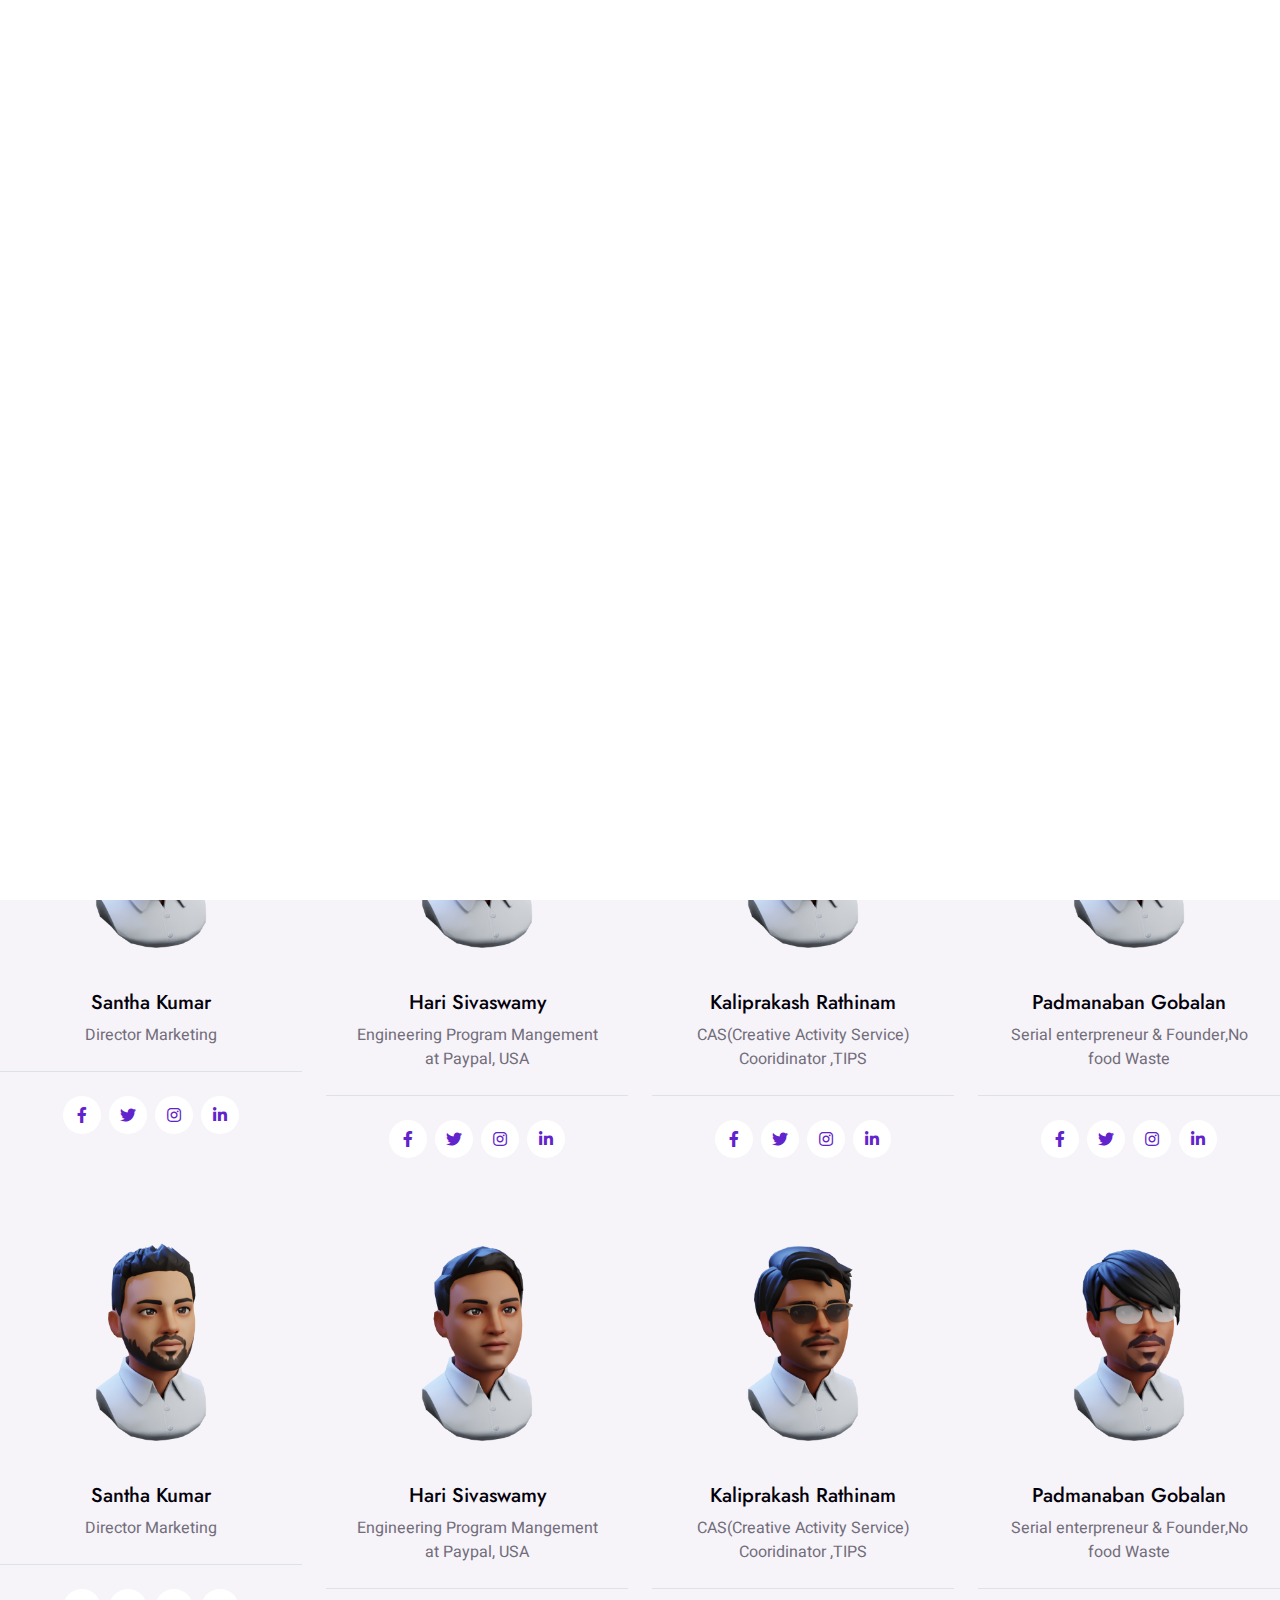
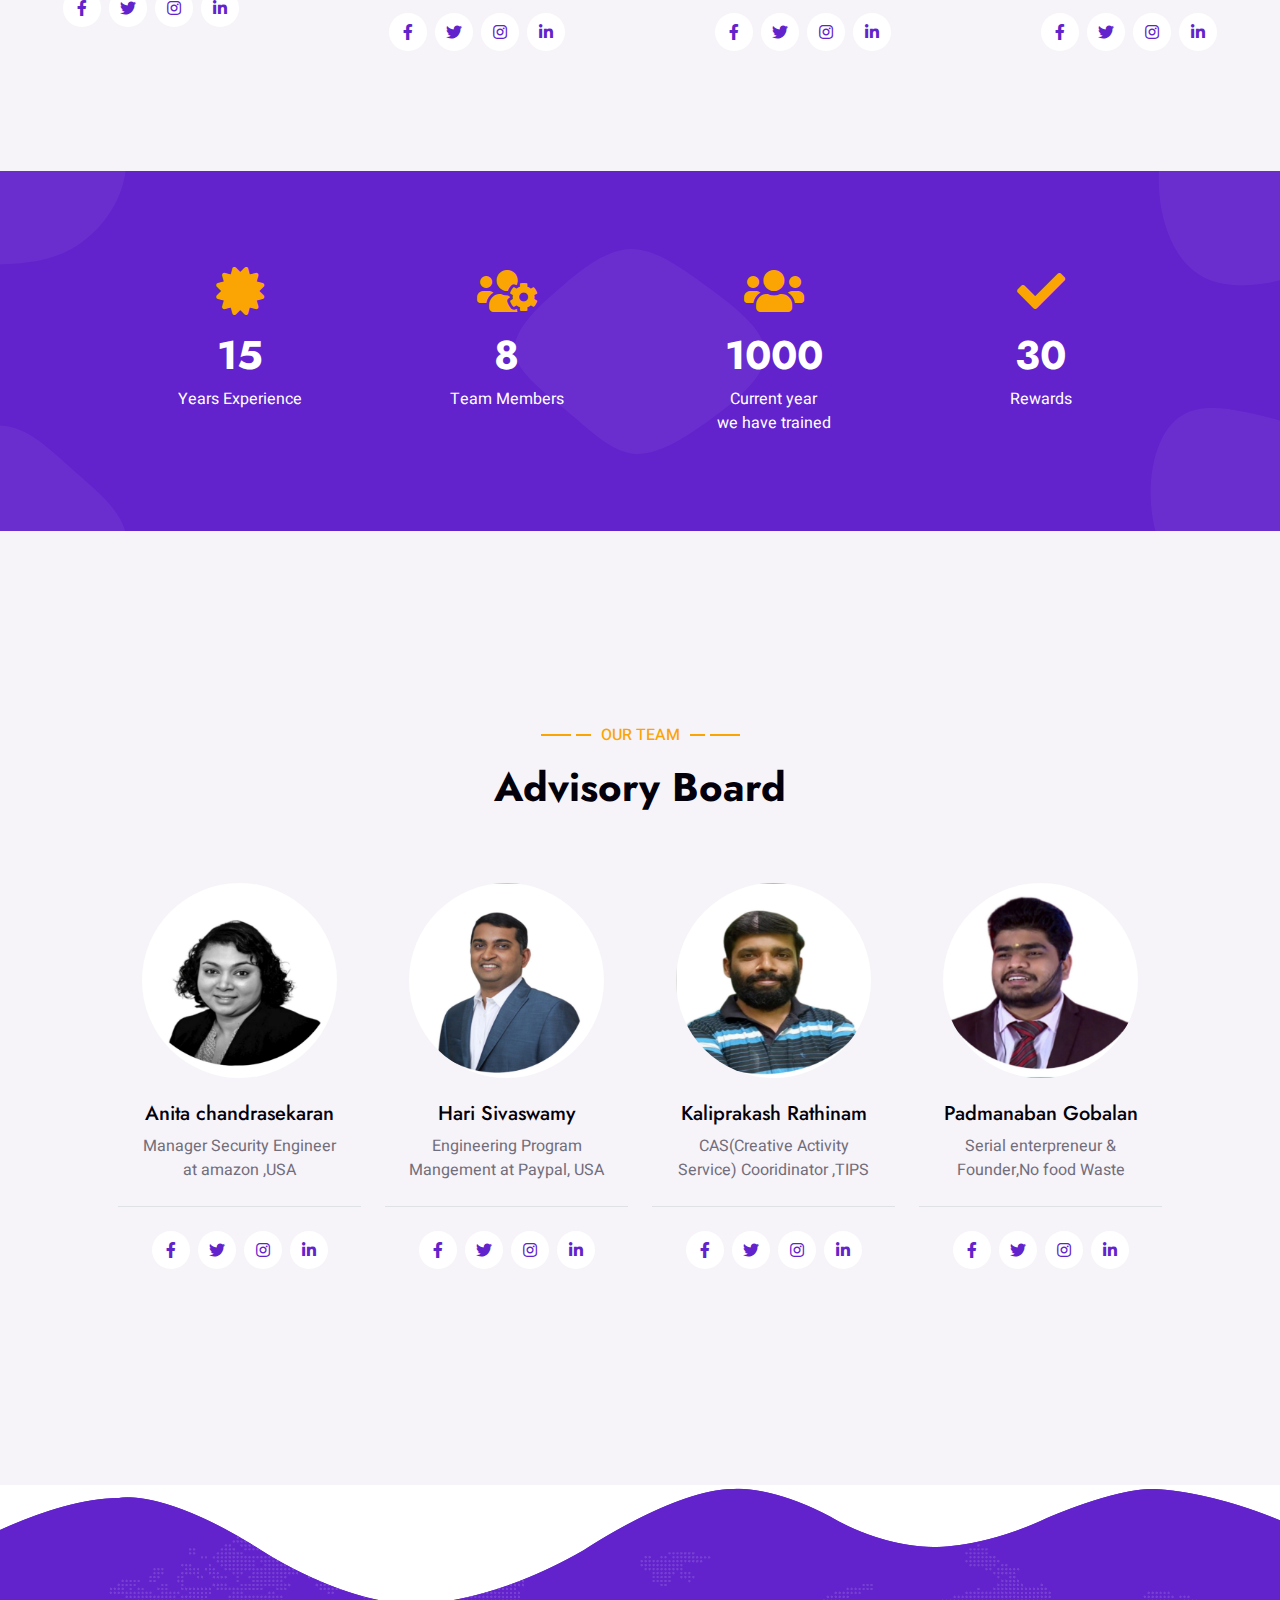
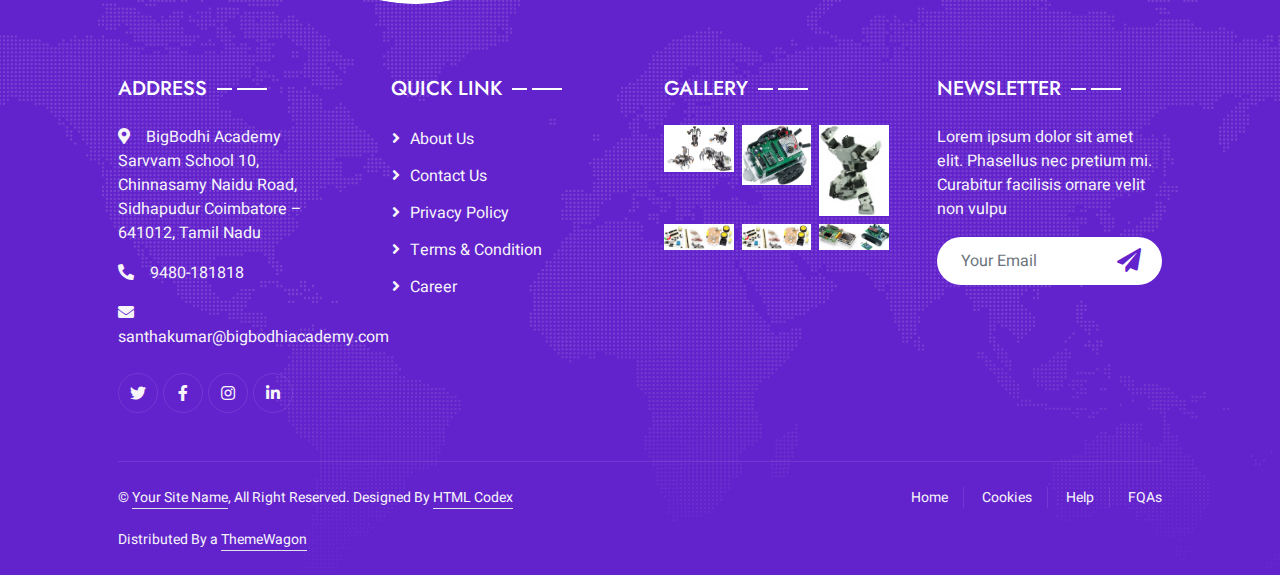
==== about.html @ 29ec6e52 "first deploy" ====
<!DOCTYPE html>
<html lang="en">

<head>
    <meta charset="utf-8">
    <title>BigBodhi Academy HTML Template</title>
    <meta content="width=device-width, initial-scale=1.0" name="viewport">
    <meta content="" name="keywords">
    <meta content="" name="description">

    <!-- Favicon -->
    <link href="img/favicon.ico" rel="icon">

    <!-- Google Web Fonts -->
    <link rel="preconnect" href="https://fonts.googleapis.com">
    <link rel="preconnect" href="https://fonts.gstatic.com" crossorigin>
    <link href="https://fonts.googleapis.com/css2?family=Heebo:wght@400;500&family=Jost:wght@500;600;700&display=swap" rel="stylesheet"> 

    <!-- Icon Font Stylesheet -->
    <link href="https://cdnjs.cloudflare.com/ajax/libs/font-awesome/5.10.0/css/all.min.css" rel="stylesheet">
    <link href="https://cdn.jsdelivr.net/npm/bootstrap-icons@1.4.1/font/bootstrap-icons.css" rel="stylesheet">

    <!-- Libraries Stylesheet -->
    <link href="lib/animate/animate.min.css" rel="stylesheet">
    <link href="lib/owlcarousel/assets/owl.carousel.min.css" rel="stylesheet">
    <link href="lib/lightbox/css/lightbox.min.css" rel="stylesheet">

    <!-- Customized Bootstrap Stylesheet -->
    <link href="css/bootstrap.min.css" rel="stylesheet">

    <!-- Template Stylesheet -->
    <link href="css/style.css" rel="stylesheet">
</head>

<body>
    <div class="container-xxl bg-white p-0">
        <!-- Spinner Start -->
        <div id="spinner" class="show bg-white position-fixed translate-middle w-100 vh-100 top-50 start-50 d-flex align-items-center justify-content-center">
            <div class="spinner-grow text-primary" style="width: 3rem; height: 3rem;" role="status">
                <span class="sr-only">Loading...</span>
            </div>
        </div>                  
        <!-- Spinner End -->


        <!-- Navbar & Hero Start -->
        <div class="container-xxl position-relative p-0">
            <nav class="navbar navbar-expand-lg navbar-light px-4 px-lg-5 py-3 py-lg-0">
                <a href="" class="navbar-brand p-0">
                    <h1 class="m-0">BigBodhi Academy</h1>
                    <!-- <img src="img/logo.png" alt="Logo"> -->
                </a>
                <button class="navbar-toggler" type="button" data-bs-toggle="collapse" data-bs-target="#navbarCollapse">
                    <span class="fa fa-bars"></span>
                </button>
                <div class="collapse navbar-collapse" id="navbarCollapse">
                    <div class="navbar-nav mx-auto py-0">
                        <a href="index.html" class="nav-item nav-link">Home</a>
                        <a href="about.html" class="nav-item nav-link active">About</a>
                        <a href="service.html" class="nav-item nav-link">Service</a>
                        <a href="project.html" class="nav-item nav-link">Project</a>
                        <div class="nav-item dropdown">
                            <a href="#" class="nav-link dropdown-toggle" data-bs-toggle="dropdown">Pages</a>
                            <div class="dropdown-menu m-0">
                                <a href="team.html" class="dropdown-item">Our Team</a>
                                <a href="testimonial.html" class="dropdown-item">Testimonial</a>
                                <a href="404.html" class="dropdown-item">404 Page</a>
                            </div>
                        </div>
                        <a href="contact.html" class="nav-item nav-link">Contact</a>
                    </div>
                    <a href="" class="btn rounded-pill py-2 px-4 ms-3 d-none d-lg-block">Get Started</a>
                </div>
            </nav>

            <div class="container-xxl py-5 bg-primary hero-header">
                <div class="container my-5 py-5 px-lg-5">
                    <div class="row g-5 py-5">
                        <div class="col-12 text-center">
                            <h1 class="text-white animated slideInDown">About Us</h1>
                            <hr class="bg-white mx-auto mt-0" style="width: 90px;">
                            <nav aria-label="breadcrumb">
                                <ol class="breadcrumb justify-content-center">
                                    <li class="breadcrumb-item"><a class="text-white" href="#">Home</a></li>
                                    <li class="breadcrumb-item"><a class="text-white" href="#">Pages</a></li>
                                    <li class="breadcrumb-item text-white active" aria-current="page">About</li>
                                </ol>
                            </nav>
                        </div>
                    </div>
                </div>
            </div>
        </div>
        <!-- Navbar & Hero End -->

        <h1 class="text-center mb-5">OUR TEAM</h1>
    </div>
    <div class="row g-4">
        <div class="col-lg-3 col-md-4 wow fadeInUp" data-wow-delay="0.1s">
            <div class="team-item bg-light rounded">
                <div class="text-center border-bottom p-4">
                    <img class="img-fluid rounded-circle mb-4" src="img/santh.png" alt="">
                    <h5>Santha Kumar </h5>
                    <span>Director Marketing</span >
                </div>
                <div class="d-flex justify-content-center p-4">
                    <a class="btn btn-square mx-1" href=""><i class="fab fa-facebook-f"></i></a>
                    <a class="btn btn-square mx-1" href=""><i class="fab fa-twitter"></i></a>
                    <a class="btn btn-square mx-1" href=""><i class="fab fa-instagram"></i></a>
                    <a class="btn btn-square mx-1" href=""><i class="fab fa-linkedin-in"></i></a>
                </div>
            </div>
        </div>
        <div class="col-lg-3 col-md-4 wow fadeInUp" data-wow-delay="0.3s">
            <div class="team-item bg-light rounded">
                <div class="text-center border-bottom p-4">
                    <img class="img-fluid rounded-circle mb-4" src="img/sathish.png" alt="">
                    <h5>Hari Sivaswamy</h5>
                    <span>Engineering Program Mangement at Paypal, USA</span>
                </div>
                <div class="d-flex justify-content-center p-4">
                    <a class="btn btn-square mx-1" href=""><i class="fab fa-facebook-f"></i></a>
                    <a class="btn btn-square mx-1" href=""><i class="fab fa-twitter"></i></a>
                    <a class="btn btn-square mx-1" href=""><i class="fab fa-instagram"></i></a>
                    <a class="btn btn-square mx-1" href=""><i class="fab fa-linkedin-in"></i></a>
                </div>
            </div>
        </div>
        <div class="col-lg-3 col-md-4 wow fadeInUp" data-wow-delay="0.5s">
            <div class="team-item bg-light rounded">
                <div class="text-center border-bottom p-4">
                    <img class="img-fluid rounded-circle mb-4" src="img/elango.png" alt="">
                    <h5>Kaliprakash Rathinam</h5>
                    <span>CAS(Creative Activity Service) Cooridinator ,TIPS</span>
                </div>
                <div class="d-flex justify-content-center p-4">
                    <a class="btn btn-square mx-1" href=""><i class="fab fa-facebook-f"></i></a>
                    <a class="btn btn-square mx-1" href=""><i class="fab fa-twitter"></i></a>
                    <a class="btn btn-square mx-1" href=""><i class="fab fa-instagram"></i></a>
                    <a class="btn btn-square mx-1" href=""><i class="fab fa-linkedin-in"></i></a>
                </div>
            </div>
        </div>
        <div class="col-lg-3 col-md-4 wow fadeInUp" data-wow-delay="0.5s">
            <div class="team-item bg-light rounded">
                <div class="text-center border-bottom p-4">
                    <img class="img-fluid rounded-circle mb-4" src="img/sam.png" alt="">
                    <h5>Padmanaban Gobalan</h5>
                    <span>Serial enterpreneur & Founder,No food Waste</span>
                </div>
                <div class="d-flex justify-content-center p-4">
                    <a class="btn btn-square mx-1" href=""><i class="fab fa-facebook-f"></i></a>
                    <a class="btn btn-square mx-1" href=""><i class="fab fa-twitter"></i></a>
                    <a class="btn btn-square mx-1" href=""><i class="fab fa-instagram"></i></a>
                    <a class="btn btn-square mx-1" href=""><i class="fab fa-linkedin-in"></i></a>
                </div>
            </div>
        </div>
    </div>
</div>
</div>
<div class="row g-4">
    <div class="col-lg-3 col-md-4 wow fadeInUp" data-wow-delay="0.1s">
        <div class="team-item bg-light rounded">
            <div class="text-center border-bottom p-4">
                <img class="img-fluid rounded-circle mb-4" src="img/santh.png" alt="">
                <h5>Santha Kumar </h5>
                <span>Director Marketing</span >
            </div>
            <div class="d-flex justify-content-center p-4">
                <a class="btn btn-square mx-1" href=""><i class="fab fa-facebook-f"></i></a>
                <a class="btn btn-square mx-1" href=""><i class="fab fa-twitter"></i></a>
                <a class="btn btn-square mx-1" href=""><i class="fab fa-instagram"></i></a>
                <a class="btn btn-square mx-1" href=""><i class="fab fa-linkedin-in"></i></a>
            </div>
        </div>
    </div>
    <div class="col-lg-3 col-md-4 wow fadeInUp" data-wow-delay="0.3s">
        <div class="team-item bg-light rounded">
            <div class="text-center border-bottom p-4">
                <img class="img-fluid rounded-circle mb-4" src="img/sathish.png" alt="">
                <h5>Hari Sivaswamy</h5>
                <span>Engineering Program Mangement at Paypal, USA</span>
            </div>
            <div class="d-flex justify-content-center p-4">
                <a class="btn btn-square mx-1" href=""><i class="fab fa-facebook-f"></i></a>
                <a class="btn btn-square mx-1" href=""><i class="fab fa-twitter"></i></a>
                <a class="btn btn-square mx-1" href=""><i class="fab fa-instagram"></i></a>
                <a class="btn btn-square mx-1" href=""><i class="fab fa-linkedin-in"></i></a>
            </div>
        </div>
    </div>
    <div class="col-lg-3 col-md-4 wow fadeInUp" data-wow-delay="0.5s">
        <div class="team-item bg-light rounded">
            <div class="text-center border-bottom p-4">
                <img class="img-fluid rounded-circle mb-4" src="img/elango.png" alt="">
                <h5>Kaliprakash Rathinam</h5>
                <span>CAS(Creative Activity Service) Cooridinator ,TIPS</span>
            </div>
            <div class="d-flex justify-content-center p-4">
                <a class="btn btn-square mx-1" href=""><i class="fab fa-facebook-f"></i></a>
                <a class="btn btn-square mx-1" href=""><i class="fab fa-twitter"></i></a>
                <a class="btn btn-square mx-1" href=""><i class="fab fa-instagram"></i></a>
                <a class="btn btn-square mx-1" href=""><i class="fab fa-linkedin-in"></i></a>
            </div>
        </div>
    </div>
    <div class="col-lg-3 col-md-4 wow fadeInUp" data-wow-delay="0.5s">
        <div class="team-item bg-light rounded">
            <div class="text-center border-bottom p-4">
                <img class="img-fluid rounded-circle mb-4" src="img/sam.png" alt="">
                <h5>Padmanaban Gobalan</h5>
                <span>Serial enterpreneur & Founder,No food Waste</span>
            </div>
            <div class="d-flex justify-content-center p-4">
                <a class="btn btn-square mx-1" href=""><i class="fab fa-facebook-f"></i></a>
                <a class="btn btn-square mx-1" href=""><i class="fab fa-twitter"></i></a>
                <a class="btn btn-square mx-1" href=""><i class="fab fa-instagram"></i></a>
                <a class="btn btn-square mx-1" href=""><i class="fab fa-linkedin-in"></i></a>
            </div>
        </div>
    </div>
</div>
</div>


        
        

         <!-- Facts Start -->
         <div class="container-xxl bg-primary fact py-5 wow fadeInUp" data-wow-delay="0.1s">
            <div class="container py-5 px-lg-5">
                <div class="row g-4">
                    <div class="col-md-6 col-lg-3 text-center wow fadeIn" data-wow-delay="0.1s">
                        <i class="fa fa-certificate fa-3x text-secondary mb-3"></i>
                        <h1 class="text-white mb-2" data-toggle="counter-up">15</h1>
                        <p class="text-white mb-0">Years Experience</p>
                    </div>
                    <div class="col-md-6 col-lg-3 text-center wow fadeIn" data-wow-delay="0.3s">
                        <i class="fa fa-users-cog fa-3x text-secondary mb-3"></i>
                        <h1 class="text-white mb-2" data-toggle="counter-up">8</h1>
                        <p class="text-white mb-0">Team Members</p>
                    </div>
                    <div class="col-md-6 col-lg-3 text-center wow fadeIn" data-wow-delay="0.5s">
                        <i class="fa fa-users fa-3x text-secondary mb-3"></i>
                        <h1 class="text-white mb-2" data-toggle="counter-up">1000</h1>
                        <p class="text-white mb-0">Current year</p>
                        <p class="text-white mb-0">we have trained</p>

                    </div>
                    <div class="col-md-6 col-lg-3 text-center wow fadeIn" data-wow-delay="0.7s">
                        <i class="fa fa-check fa-3x text-secondary mb-3"></i>
                        <h1 class="text-white mb-2" data-toggle="counter-up">30</h1>
                        <p class="text-white mb-0">Rewards</p>
                    </div>
                </div>
            </div>
        </div>
        <!-- Facts End -->

        <!-- Team Start -->
        <div class="container-xxl py-5">
            <div class="container py-5 px-lg-5">
                <div class="wow fadeInUp" data-wow-delay="0.1s">
                    <p class="section-title text-secondary justify-content-center"><span></span>Our Team<span></span>
                    </p>
                    <h1 class="text-center mb-5">Advisory Board</h1>
                </div>
                <div class="row g-4">
                    <div class="col-lg-3 col-md-4 wow fadeInUp" data-wow-delay="0.1s">
                        <div class="team-item bg-light rounded">
                            <div class="text-center border-bottom p-4">
                                <img class="img-fluid rounded-circle mb-4" src="img/img1.jpg" alt="">
                                <h5>Anita chandrasekaran </h5>
                                <span>Manager Security Engineer at amazon ,USA</span >
                            </div>
                            <div class="d-flex justify-content-center p-4">
                                <a class="btn btn-square mx-1" href=""><i class="fab fa-facebook-f"></i></a>
                                <a class="btn btn-square mx-1" href=""><i class="fab fa-twitter"></i></a>
                                <a class="btn btn-square mx-1" href=""><i class="fab fa-instagram"></i></a>
                                <a class="btn btn-square mx-1" href=""><i class="fab fa-linkedin-in"></i></a>
                            </div>
                        </div>
                    </div>
                    <div class="col-lg-3 col-md-4 wow fadeInUp" data-wow-delay="0.3s">
                        <div class="team-item bg-light rounded">
                            <div class="text-center border-bottom p-4">
                                <img class="img-fluid rounded-circle mb-4" src="img/img2.jpg" alt="">
                                <h5>Hari Sivaswamy</h5>
                                <span>Engineering Program Mangement at Paypal, USA</span>
                            </div>
                            <div class="d-flex justify-content-center p-4">
                                <a class="btn btn-square mx-1" href=""><i class="fab fa-facebook-f"></i></a>
                                <a class="btn btn-square mx-1" href=""><i class="fab fa-twitter"></i></a>
                                <a class="btn btn-square mx-1" href=""><i class="fab fa-instagram"></i></a>
                                <a class="btn btn-square mx-1" href=""><i class="fab fa-linkedin-in"></i></a>
                            </div>
                        </div>
                    </div>
                    <div class="col-lg-3 col-md-4 wow fadeInUp" data-wow-delay="0.5s">
                        <div class="team-item bg-light rounded">
                            <div class="text-center border-bottom p-4">
                                <img class="img-fluid rounded-circle mb-4" src="img/img3.jpg" alt="">
                                <h5>Kaliprakash Rathinam</h5>
                                <span>CAS(Creative Activity Service) Cooridinator ,TIPS</span>
                            </div>
                            <div class="d-flex justify-content-center p-4">
                                <a class="btn btn-square mx-1" href=""><i class="fab fa-facebook-f"></i></a>
                                <a class="btn btn-square mx-1" href=""><i class="fab fa-twitter"></i></a>
                                <a class="btn btn-square mx-1" href=""><i class="fab fa-instagram"></i></a>
                                <a class="btn btn-square mx-1" href=""><i class="fab fa-linkedin-in"></i></a>
                            </div>
                        </div>
                    </div>
                    <div class="col-lg-3 col-md-4 wow fadeInUp" data-wow-delay="0.5s">
                        <div class="team-item bg-light rounded">
                            <div class="text-center border-bottom p-4">
                                <img class="img-fluid rounded-circle mb-4" src="img/img 4.jpg" alt="">
                                <h5>Padmanaban Gobalan</h5>
                                <span>Serial enterpreneur & Founder,No food Waste</span>
                            </div>
                            <div class="d-flex justify-content-center p-4">
                                <a class="btn btn-square mx-1" href=""><i class="fab fa-facebook-f"></i></a>
                                <a class="btn btn-square mx-1" href=""><i class="fab fa-twitter"></i></a>
                                <a class="btn btn-square mx-1" href=""><i class="fab fa-instagram"></i></a>
                                <a class="btn btn-square mx-1" href=""><i class="fab fa-linkedin-in"></i></a>
                            </div>
                        </div>
                    </div>
                </div>
            </div>
        </div>
        <!-- Team End -->
        

        <!-- Footer Start -->
        <div class="container-fluid bg-primary text-light footer wow fadeIn" data-wow-delay="0.1s">
            <div class="container py-5 px-lg-5">
                <div class="row g-5">
                    <div class="col-md-6 col-lg-3">
                        <p class="section-title text-white h5 mb-4">Address<span></span></p>
                        <p><i class="fa fa-map-marker-alt me-3"></i>BigBodhi Academy
                            Sarvvam School
                            10, Chinnasamy Naidu Road,
                            Sidhapudur
                            Coimbatore –  641012,
                            Tamil Nadu</p>
                        <p><i class="fa fa-phone-alt me-3"></i>9480-181818</p>
                        <p><i class="fa fa-envelope me-3"></i>santhakumar@bigbodhiacademy.com</p>
                        <div class="d-flex pt-2">
                            <a class="btn btn-outline-light btn-social" href=""><i class="fab fa-twitter"></i></a>
                            <a class="btn btn-outline-light btn-social" href=""><i class="fab fa-facebook-f"></i></a>
                            <a class="btn btn-outline-light btn-social" href=""><i class="fab fa-instagram"></i></a>
                            <a class="btn btn-outline-light btn-social" href=""><i class="fab fa-linkedin-in"></i></a>
                        </div>
                    </div>
                    <div class="col-md-6 col-lg-3">
                        <p class="section-title text-white h5 mb-4">Quick Link<span></span></p>
                        <a class="btn btn-link" href="">About Us</a>
                        <a class="btn btn-link" href="">Contact Us</a>
                        <a class="btn btn-link" href="">Privacy Policy</a>
                        <a class="btn btn-link" href="">Terms & Condition</a>
                        <a class="btn btn-link" href="">Career</a>
                    </div>
                    <div class="col-md-6 col-lg-3">
                        <p class="section-title text-white h5 mb-4">Gallery<span></span></p>
                        <div class="row g-2">
                            <div class="col-4">
                                <img class="img-fluid" src="img/project1.jpg" alt="Image">
                            </div>
                            <div class="col-4">
                                <img class="img-fluid" src="img/project2.jpg" alt="Image">
                            </div>
                            <div class="col-4">
                                <img class="img-fluid" src="img/project3.jpg" alt="Image">
                            </div>
                            <div class="col-4">
                                <img class="img-fluid" src="img/projlp.jpg" alt="Image">
                            </div>
                            <div class="col-4">
                                <img class="img-fluid" src="img/projectlp2.jpg" alt="Image">
                            </div>
                            <div class="col-4">
                                <img class="img-fluid" src="img/projextlp3.jpg" alt="Image">
                            </div>
                        </div>
                    </div>
                    <div class="col-md-6 col-lg-3">
                        <p class="section-title text-white h5 mb-4">Newsletter<span></span></p>
                        <p>Lorem ipsum dolor sit amet elit. Phasellus nec pretium mi. Curabitur facilisis ornare velit non vulpu</p>
                        <div class="position-relative w-100 mt-3">
                            <input class="form-control border-0 rounded-pill w-100 ps-4 pe-5" type="text" placeholder="Your Email" style="height: 48px;">
                            <button type="button" class="btn shadow-none position-absolute top-0 end-0 mt-1 me-2"><i class="fa fa-paper-plane text-primary fs-4"></i></button>
                        </div>
                    </div>
                </div>
            </div>
            <div class="container px-lg-5">
                <div class="copyright">
                    <div class="row">
                        <div class="col-md-6 text-center text-md-start mb-3 mb-md-0">
                            &copy; <a class="border-bottom" href="#">Your Site Name</a>, All Right Reserved. 
							
							<!--/*** This template is free as long as you keep the footer author’s credit link/attribution link/backlink. If you'd like to use the template without the footer author’s credit link/attribution link/backlink, you can purchase the Credit Removal License from "https://htmlcodex.com/credit-removal". Thank you for your support. ***/-->
							Designed By <a class="border-bottom" href="https://htmlcodex.com">HTML Codex</a><br><br>
                            Distributed By a <a class="border-bottom" href="https://themewagon.com" target="_blank">ThemeWagon</a>
                        </div>
                        <div class="col-md-6 text-center text-md-end">
                            <div class="footer-menu">
                                <a href="">Home</a>
                                <a href="">Cookies</a>
                                <a href="">Help</a>
                                <a href="">FQAs</a>
                            </div>
                        </div>
                    </div>
                </div>
            </div>
        </div>
        <!-- Footer End -->


        <!-- Back to Top -->
        <a href="#" class="btn btn-lg btn-secondary btn-lg-square back-to-top"><i class="bi bi-arrow-up"></i></a>
    </div>

    <!-- JavaScript Libraries -->
    <script src="https://code.jquery.com/jquery-3.4.1.min.js"></script>
    <script src="https://cdn.jsdelivr.net/npm/bootstrap@5.0.0/dist/js/bootstrap.bundle.min.js"></script>
    <script src="lib/wow/wow.min.js"></script>
    <script src="lib/easing/easing.min.js"></script>
    <script src="lib/waypoints/waypoints.min.js"></script>
    <script src="lib/counterup/counterup.min.js"></script>
    <script src="lib/owlcarousel/owl.carousel.min.js"></script>
    <script src="lib/isotope/isotope.pkgd.min.js"></script>
    <script src="lib/lightbox/js/lightbox.min.js"></script>

    <!-- Template Javascript -->
    <script src="js/main.js"></script>
</body>

</html>
---- css/style.css ----
/********** Template CSS **********/
:root {
    --primary: #6222CC;
    --secondary: #FBA504;
    --light: #F6F4F9;
    --dark: #04000B;
}
.styleco{
    color: #cc2299;
    background-color: rgb(129, 224, 224);
    
}
.styleco:hover{
    box-shadow: 2px 0px 6px 15px #FBA504;
    transition: .5s ;
}
/*** Spinner ***/
#spinner {
    opacity: 0;
    visibility: hidden;
    transition: opacity .5s ease-out, visibility 0s linear .5s;
    z-index: 99999;
}

#spinner.show {
    transition: opacity .5s ease-out, visibility 0s linear 0s;
    visibility: visible;
    opacity: 1;
}

.back-to-top {
    position: fixed;
    display: none;
    right: 45px;
    bottom: 45px;
    z-index: 99;
}


/*** Heading ***/
h1,
h2,
.fw-bold {
    font-weight: 700 !important;
}

h3,
h4,
.fw-semi-bold {
    font-weight: 600 !important;
}

h5,
h6,
.fw-medium {
    font-weight: 500 !important;
}


/*** Button ***/
.btn {
    font-weight: 500;
    transition: .5s;
}

.btn:hover {
    box-shadow: 0 0 10px rgba(0, 0, 0, .5);
}

.btn-square {
    width: 38px;
    height: 38px;
}

.btn-sm-square {
    width: 32px;
    height: 32px;
}

.btn-lg-square {
    width: 48px;
    height: 48px;
}

.btn-square,
.btn-sm-square,
.btn-lg-square {
    padding: 0;
    display: flex;
    align-items: center;
    justify-content: center;
    font-weight: normal;
    border-radius: 50px;
}


/*** Navbar ***/
.navbar .dropdown-toggle::after {
    border: none;
    content: "\f067";
    font-family: "Font Awesome 5 Free";
    font-size: 10px;
    font-weight: bold;
    vertical-align: middle;
    margin-left: 8px;
}

.navbar-light .navbar-nav .nav-link {
    position: relative;
    margin-right: 25px;
    padding: 35px 0;
    font-family: 'Jost', sans-serif;
    font-size: 18px;
    font-weight: 500;
    color: var(--light) !important;
    outline: none;
    transition: .5s;
}

.sticky-top.navbar-light .navbar-nav .nav-link {
    padding: 20px 0;
    color: var(--dark) !important;
}

.navbar-light .navbar-nav .nav-link:hover,
.navbar-light .navbar-nav .nav-link.active {
    color: var(--secondary) !important;
}

.navbar-light .navbar-brand h1 {
    color: #FFFFFF;
}

.navbar-light .navbar-brand img {
    max-height: 60px;
    transition: .5s;
}

.sticky-top.navbar-light .navbar-brand img {
    max-height: 45px;
}

@media (max-width: 991.98px) {
    .sticky-top.navbar-light {
        position: relative;
        background: #FFFFFF;
    }

    .navbar-light .navbar-collapse {
        margin-top: 15px;
        border-top: 1px solid #DDDDDD;
    }

    .navbar-light .navbar-nav .nav-link,
    .sticky-top.navbar-light .navbar-nav .nav-link {
        padding: 10px 0;
        margin-left: 0;
        color: var(--dark) !important;
    }

    .navbar-light .navbar-brand h1 {
        color: var(--primary);
    }

    .navbar-light .navbar-brand img {
        max-height: 45px;
    }
}

@media (min-width: 992px) {
    .navbar-light {
        position: absolute;
        width: 100%;
        top: 0;
        left: 0;
        border-bottom: 1px solid rgba(256, 256, 256, .1);
        z-index: 999;
    }
    
    .sticky-top.navbar-light {
        position: fixed;
        background: #FFFFFF;
    }

    .sticky-top.navbar-light .navbar-brand h1 {
        color: var(--primary);
    }

    .navbar-light .navbar-nav .nav-item .dropdown-menu {
        display: block;
        border: none;
        margin-top: 0;
        top: 150%;
        opacity: 0;
        visibility: hidden;
        transition: .5s;
    }

    .navbar-light .navbar-nav .nav-item:hover .dropdown-menu {
        top: 100%;
        visibility: visible;
        transition: .5s;
        opacity: 1;
    }

    .navbar-light .btn {
        color: var(--dark);
        background: #FFFFFF;
    }

    .sticky-top.navbar-light .btn {
        color: var(--dark);
        background: var(--secondary);
    }
}


/*** Hero Header ***/
.hero-header {
    margin-bottom: 6rem;
    padding: 18rem 0;
    background:
        url(../img/blob-top-left.png),
        url(../img/blob-top-right.png),
        url(../img/blob-bottom-left.png),
        url(../img/blob-bottom-right.png),
        url(../img/blob-center.png),
        url(../img/bg-bottom.png);
    background-position:
        left 0px top 0px,
        right 0px top 0px,
        left 0px bottom 0px,
        right 0px bottom 0px,
        center center,
        center bottom;
    background-repeat: no-repeat;
}

@media (max-width: 991.98px) {
    .hero-header {
        padding: 6rem 0 9rem 0;
    }
}


/*** Section Title ***/
.section-title {
    position: relative;
    display: flex;
    align-items: center;
    font-weight: 500;
    text-transform: uppercase;
}

.section-title span:first-child,
.section-title span:last-child {
    position: relative;
    display: inline-block;
    margin-right: 30px;
    width: 30px;
    height: 2px;
}

.section-title span:last-child {
    margin-right: 0;
    margin-left: 30px;
}

.section-title span:first-child::after,
.section-title span:last-child::after {
    position: absolute;
    content: "";
    width: 15px;
    height: 2px;
    top: 0;
    right: -20px;
}

.section-title span:last-child::after {
    right: auto;
    left: -20px;
}

.section-title.text-primary span:first-child,
.section-title.text-primary span:last-child,
.section-title.text-primary span:first-child::after,
.section-title.text-primary span:last-child::after {
    background: var(--primary);
}

.section-title.text-secondary span:first-child,
.section-title.text-secondary span:last-child,
.section-title.text-secondary span:first-child::after,
.section-title.text-secondary span:last-child::after {
    background: var(--secondary);
}

.section-title.text-white span:first-child,
.section-title.text-white span:last-child,
.section-title.text-white span:first-child::after,
.section-title.text-white span:last-child::after {
    background: #FFFFFF;
}


/*** Feature ***/
.feature-item {
    transition: .5s;
}

.feature-item:hover {
    margin-top: -15px;
}


/*** About ***/
.progress {
    height: 5px;
}

.progress .progress-bar {
    width: 0px;
    transition: 3s;
}


/*** Fact ***/
.fact {
    margin: 6rem 0;
    background:
        url(../img/blob-top-left.png),
        url(../img/blob-top-right.png),
        url(../img/blob-bottom-left.png),
        url(../img/blob-bottom-right.png),
        url(../img/blob-center.png);
    background-position:
        left 0px top 0px,
        right 0px top 0px,
        left 0px bottom 0px,
        right 0px bottom 0px,
        center center;
    background-repeat: no-repeat;
}


/*** Service ***/
.service-item {
    position: relative;
    padding: 45px 30px;
    background: var(--light);
    overflow: hidden;
    transition: .5s;
}

.service-item:hover {
    margin-top: -15px;
    padding-bottom: 60px;
    background: var(--primary);
}

.service-item .service-icon {
    margin: 0 auto 20px auto;
    width: 100px;
    height: 100px;
    display: flex;
    align-items: center;
    justify-content: center;
    color: var(--light);
    background: url(../img/blob-primary.png) center center no-repeat;
    background-size: contain;
    transition: .5s;
}

.service-item:hover .service-icon {
    color: var(--dark);
    background: url(../img/blob-secondary.png) center center no-repeat;
    background-size: contain;
}

.service-item h5,
.service-item p {
    transition: .5s;
}

.service-item:hover h5,
.service-item:hover p {
    color: #FFFFFF;
}

.service-item a.btn {
    position: absolute;
    bottom: -40px;
    left: 50%;
    transform: translateX(-50%);
    color: var(--primary);
    background: #FFFFFF;
    border-radius: 40px 40px 0 0;
    transition: .5s;
    z-index: 1;
}

.service-item a.btn:hover {
    color: var(--dark);
    background: var(--secondary);
}

.service-item:hover a.btn {
    bottom: 0;
}


/*** Project Portfolio ***/
#portfolio-flters li {
    display: inline-block;
    font-weight: 500;
    color: var(--dark);
    cursor: pointer;
    transition: .5s;
    border-bottom: 2px solid transparent;
}

#portfolio-flters li:hover,
#portfolio-flters li.active {
    color: var(--primary);
    border-color: var(--primary);
}

.portfolio-item img {
    transition: .5s;
}

.portfolio-item:hover img {
    transform: scale(1.1);
}

.portfolio-item .portfolio-overlay {
    position: absolute;
    display: flex;
    align-items: center;
    justify-content: center;
    width: 100%;
    height: 100%;
    top: 0;
    left: 0;
    background: rgba(98, 34, 204, .9);
    transition: .5s;
    opacity: 0;
}

.portfolio-item:hover .portfolio-overlay {
    opacity: 1;
}


/*** Newsletter ***/
.newsletter {
    margin: 6rem 0;
    background:
        url(../img/blob-top-left.png),
        url(../img/blob-top-right.png),
        url(../img/blob-bottom-left.png),
        url(../img/blob-bottom-right.png),
        url(../img/blob-center.png);
    background-position:
        left 0px top 0px,
        right 0px top 0px,
        left 0px bottom 0px,
        right 0px bottom 0px,
        center center;
    background-repeat: no-repeat;
}


/*** Testimonial ***/
.testimonial-carousel .testimonial-item {
    padding: 0 30px 30px 30px;
}

.testimonial-carousel .owl-nav {
    display: flex;
    justify-content: center;
}

.testimonial-carousel .owl-nav .owl-prev,
.testimonial-carousel .owl-nav .owl-next {
    margin: 0 12px;
    width: 60px;
    height: 60px;
    display: flex;
    align-items: center;
    justify-content: center;
    color: var(--primary);
    background: var(--light);
    border-radius: 60px;
    font-size: 22px;
    transition: .5s;
}

.testimonial-carousel .owl-nav .owl-prev:hover,
.testimonial-carousel .owl-nav .owl-next:hover {
    color: #FFFFFF;
    background: var(--primary);
    box-shadow: 0 0 10px rgba(0, 0, 0, .5);
}


/*** Team ***/
.team-item .btn {
    color: var(--primary);
    background: #FFFFFF;
}

.team-item .btn:hover {
    color: #FFFFFF;
    background: var(--primary);
}


/*** Footer ***/
.footer {
    margin-top: 6rem;
    padding-top: 9rem;
    background:
        url(../img/bg-top.png),
        url(../img/map.png);
    background-position:
        center top,
        center center;
    background-repeat: no-repeat;
}

.footer .btn.btn-social {
    margin-right: 5px;
    width: 40px;
    height: 40px;
    display: flex;
    align-items: center;
    justify-content: center;
    color: var(--light);
    border: 1px solid rgba(256, 256, 256, .1);
    border-radius: 40px;
    transition: .3s;
}

.footer .btn.btn-social:hover {
    color: var(--primary);
}

.footer .btn.btn-link {
    display: block;
    margin-bottom: 10px;
    padding: 0;
    text-align: left;
    color: var(--light);
    font-weight: normal;
    transition: .3s;
}

.footer .btn.btn-link::before {
    position: relative;
    content: "\f105";
    font-family: "Font Awesome 5 Free";
    font-weight: 900;
    margin-right: 10px;
}

.footer .btn.btn-link:hover {
    letter-spacing: 1px;
    box-shadow: none;
    color: var(--secondary);
}

.footer .copyright {
    padding: 25px 0;
    font-size: 14px;
    border-top: 1px solid rgba(256, 256, 256, .1);
}

.footer .copyright a {
    color: var(--light);
}

.footer .footer-menu a {
    margin-right: 15px;
    padding-right: 15px;
    border-right: 1px solid rgba(255, 255, 255, .1);
}

.footer .footer-menu a:last-child {
    margin-right: 0;
    padding-right: 0;
    border-right: none;
}

.footer .copyright a:hover,
.footer .footer-menu a:hover {
    color: var(--secondary);
}
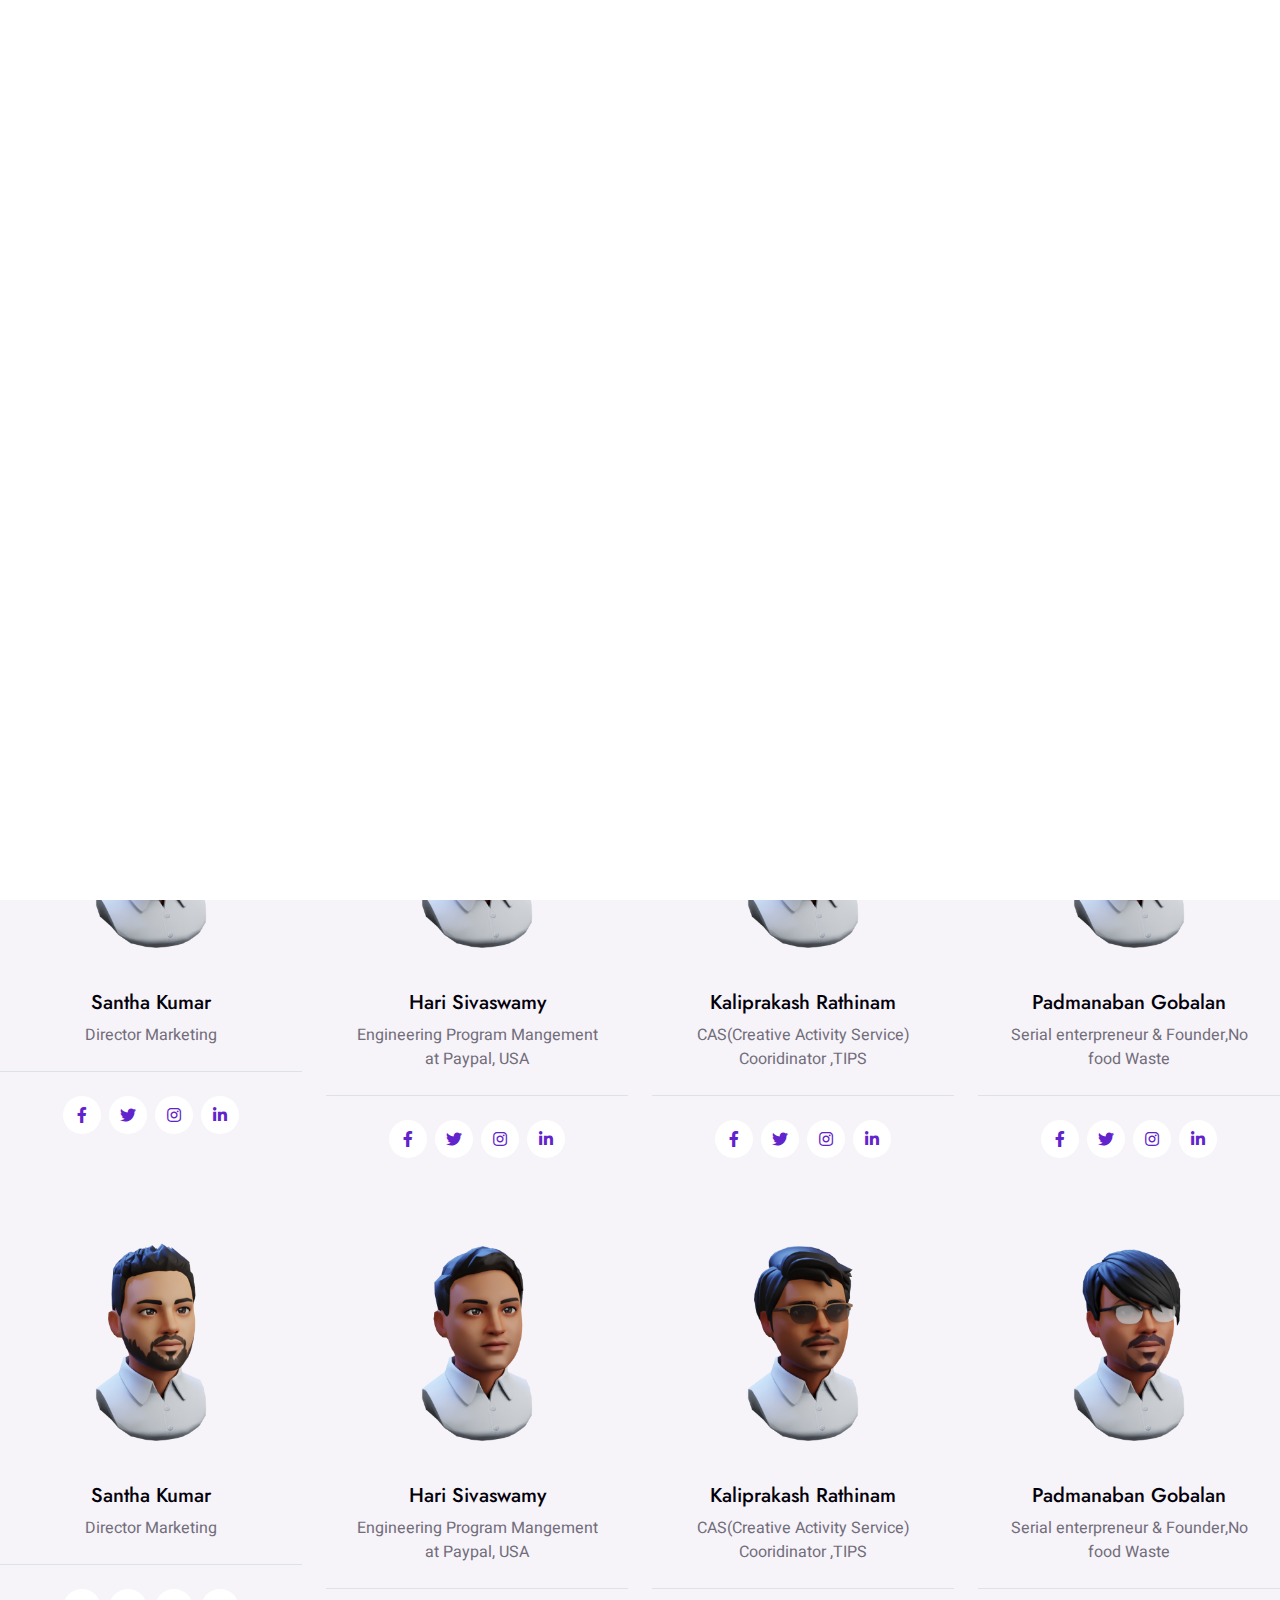
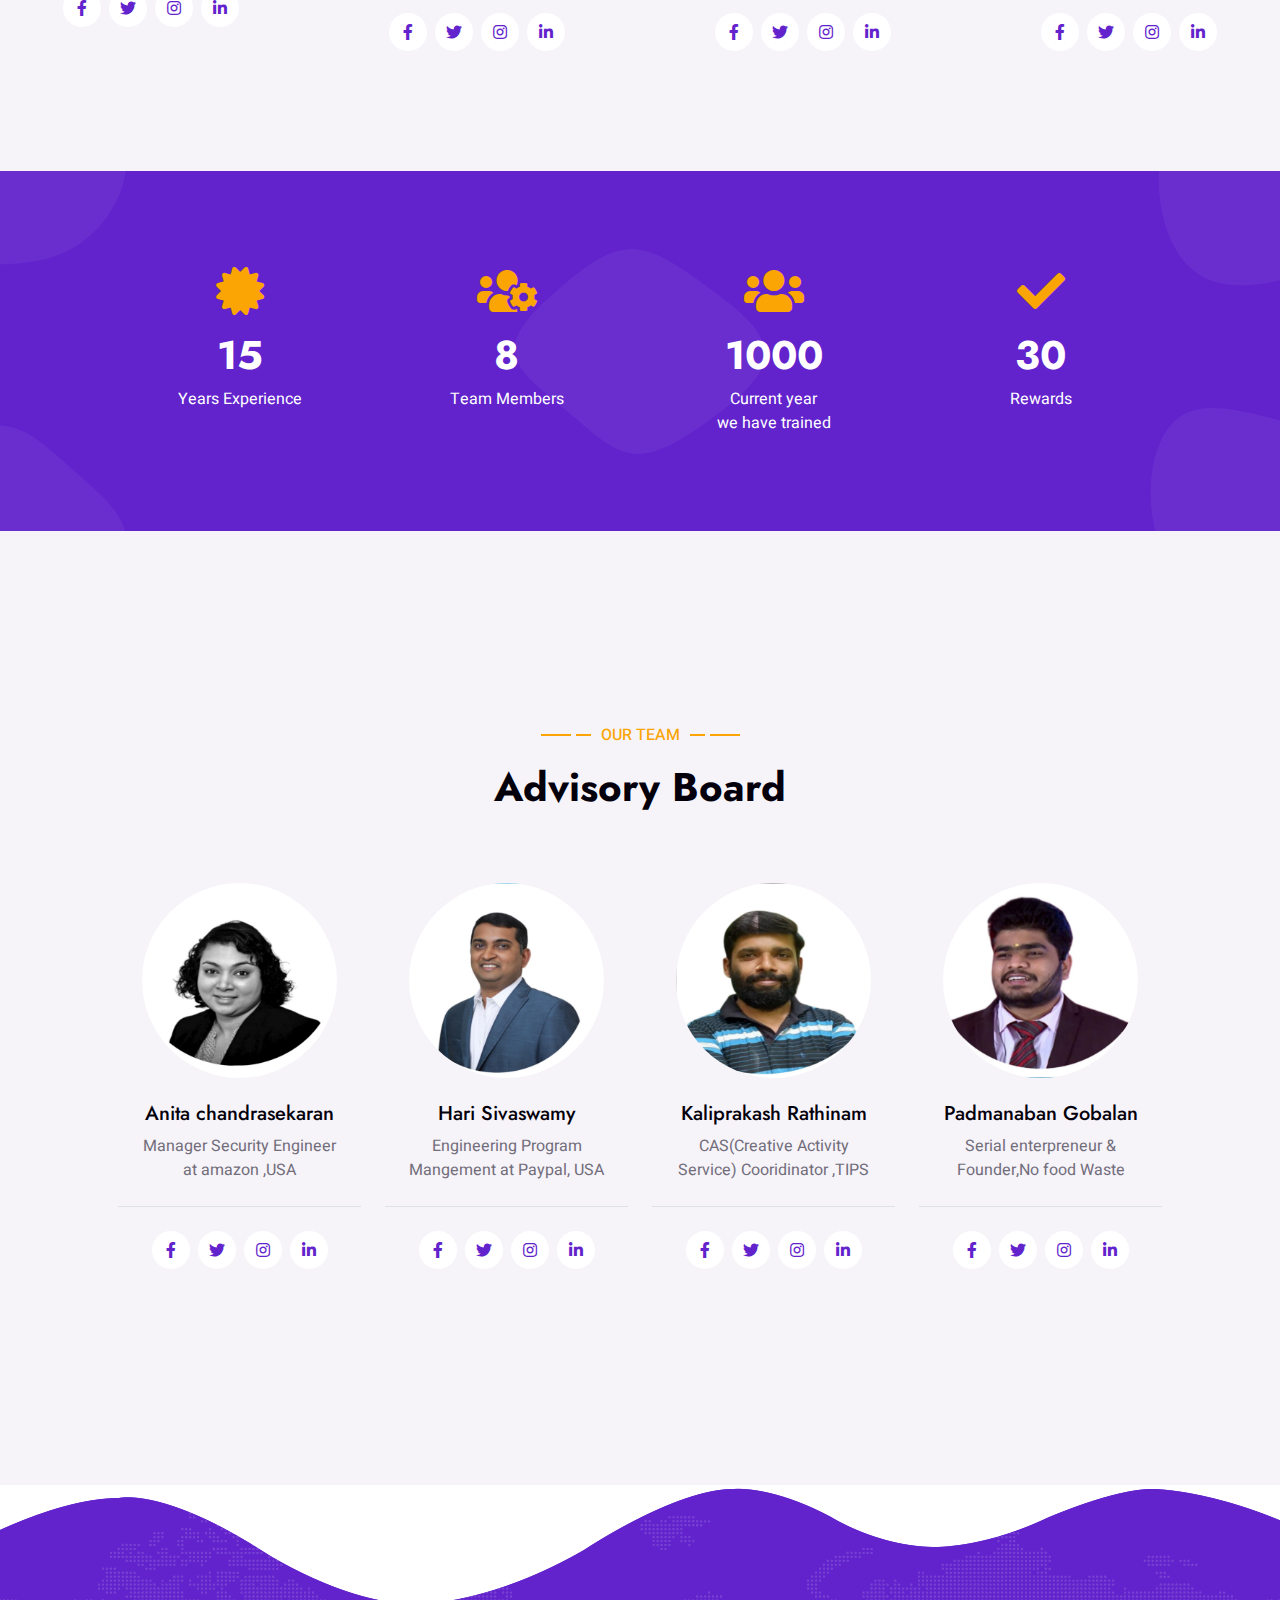
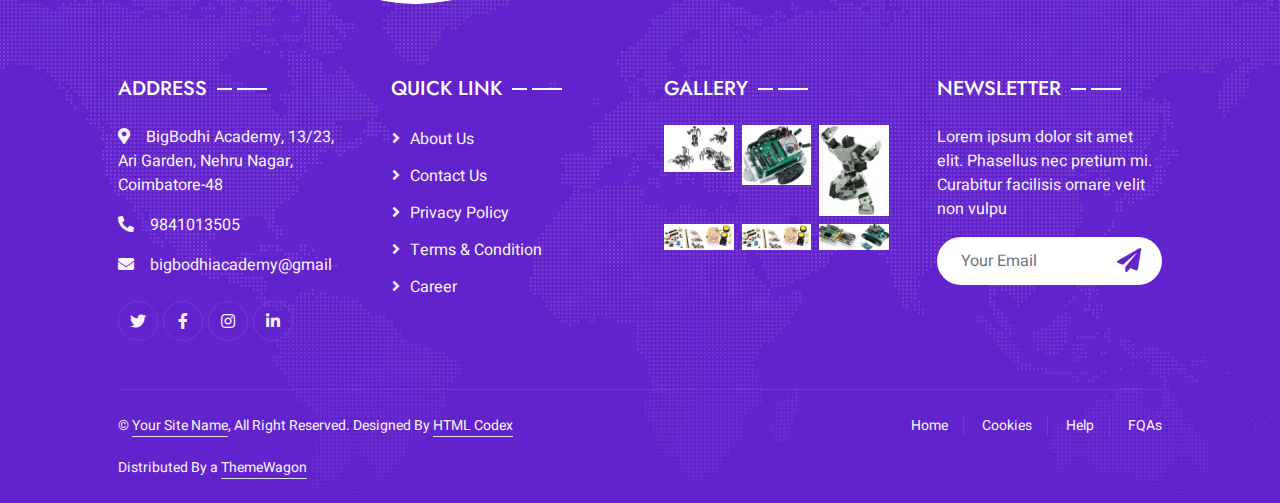
==== commit 5efeab4a: "Add files via upload" ====
--- a/about.html
+++ b/about.html
@@ -43,8 +43,8 @@
         <!-- Spinner End -->
 
 
-        <!-- Navbar & Hero Start -->
-        <div class="container-xxl position-relative p-0">
+         <!-- Navbar & Hero Start -->
+         <div class="container-xxl position-relative p-0">
             <nav class="navbar navbar-expand-lg navbar-light px-4 px-lg-5 py-3 py-lg-0">
                 <a href="" class="navbar-brand p-0">
                     <h1 class="m-0">BigBodhi Academy</h1>
@@ -55,21 +55,22 @@
                 </button>
                 <div class="collapse navbar-collapse" id="navbarCollapse">
                     <div class="navbar-nav mx-auto py-0">
-                        <a href="index.html" class="nav-item nav-link">Home</a>
-                        <a href="about.html" class="nav-item nav-link active">About</a>
-                        <a href="service.html" class="nav-item nav-link">Service</a>
-                        <a href="project.html" class="nav-item nav-link">Project</a>
+                        <a href="index.html" class="nav-item nav-link active">Home</a>
+                        <a href="about.html" class="nav-item nav-link">About</a>
+                        <a href="service.html" class="nav-item nav-link">Competition</a>
+                        <a href="project.html" class="nav-item nav-link">Courses</a>
+                        <a href="contact.html" class="nav-item nav-link">Contact</a>
                         <div class="nav-item dropdown">
-                            <a href="#" class="nav-link dropdown-toggle" data-bs-toggle="dropdown">Pages</a>
-                            <div class="dropdown-menu m-0">
-                                <a href="team.html" class="dropdown-item">Our Team</a>
-                                <a href="testimonial.html" class="dropdown-item">Testimonial</a>
-                                <a href="404.html" class="dropdown-item">404 Page</a>
-                            </div>
-                        </div>
-                        <a href="contact.html" class="nav-item nav-link">Contact</a>
-                    </div>
-                    <a href="" class="btn rounded-pill py-2 px-4 ms-3 d-none d-lg-block">Get Started</a>
+                            <!-- <a href="#" class="nav-link dropdown-toggle" data-bs-toggle="dropdown">Pages</a> -->
+                            <!-- <div class="dropdown-menu m-0"> -->
+                                <!-- <a href="team.html" class="dropdown-item">Our Team</a> -->
+                                <!-- <a href="testimonial.html" class="dropdown-item">Testimonial</a> -->
+                                <!-- <a href="404.html" class="dropdown-item">404 Page</a> -->
+                            </div>
+                        </div>
+                        <!-- <a href="contact.html" class="nav-item nav-link">Contact</a> -->
+                    </div>
+                    <a href="" class="btn rounded-pill py-2 px-4 ms-3 d-none d-lg-block">whatapp</a>
                 </div>
             </nav>
 
@@ -339,14 +340,13 @@
                 <div class="row g-5">
                     <div class="col-md-6 col-lg-3">
                         <p class="section-title text-white h5 mb-4">Address<span></span></p>
-                        <p><i class="fa fa-map-marker-alt me-3"></i>BigBodhi Academy
-                            Sarvvam School
-                            10, Chinnasamy Naidu Road,
-                            Sidhapudur
-                            Coimbatore –  641012,
-                            Tamil Nadu</p>
-                        <p><i class="fa fa-phone-alt me-3"></i>9480-181818</p>
-                        <p><i class="fa fa-envelope me-3"></i>santhakumar@bigbodhiacademy.com</p>
+                        <p><i class="fa fa-map-marker-alt me-3"></i>BigBodhi Academy,
+                            13/23, Ari Garden,
+                            Nehru Nagar,
+                            Coimbatore-48
+                            </p>
+                        <p><i class="fa fa-phone-alt me-3"></i>9841013505</p>
+                        <p><i class="fa fa-envelope me-3"></i>bigbodhiacademy@gmail</p>
                         <div class="d-flex pt-2">
                             <a class="btn btn-outline-light btn-social" href=""><i class="fab fa-twitter"></i></a>
                             <a class="btn btn-outline-light btn-social" href=""><i class="fab fa-facebook-f"></i></a>
